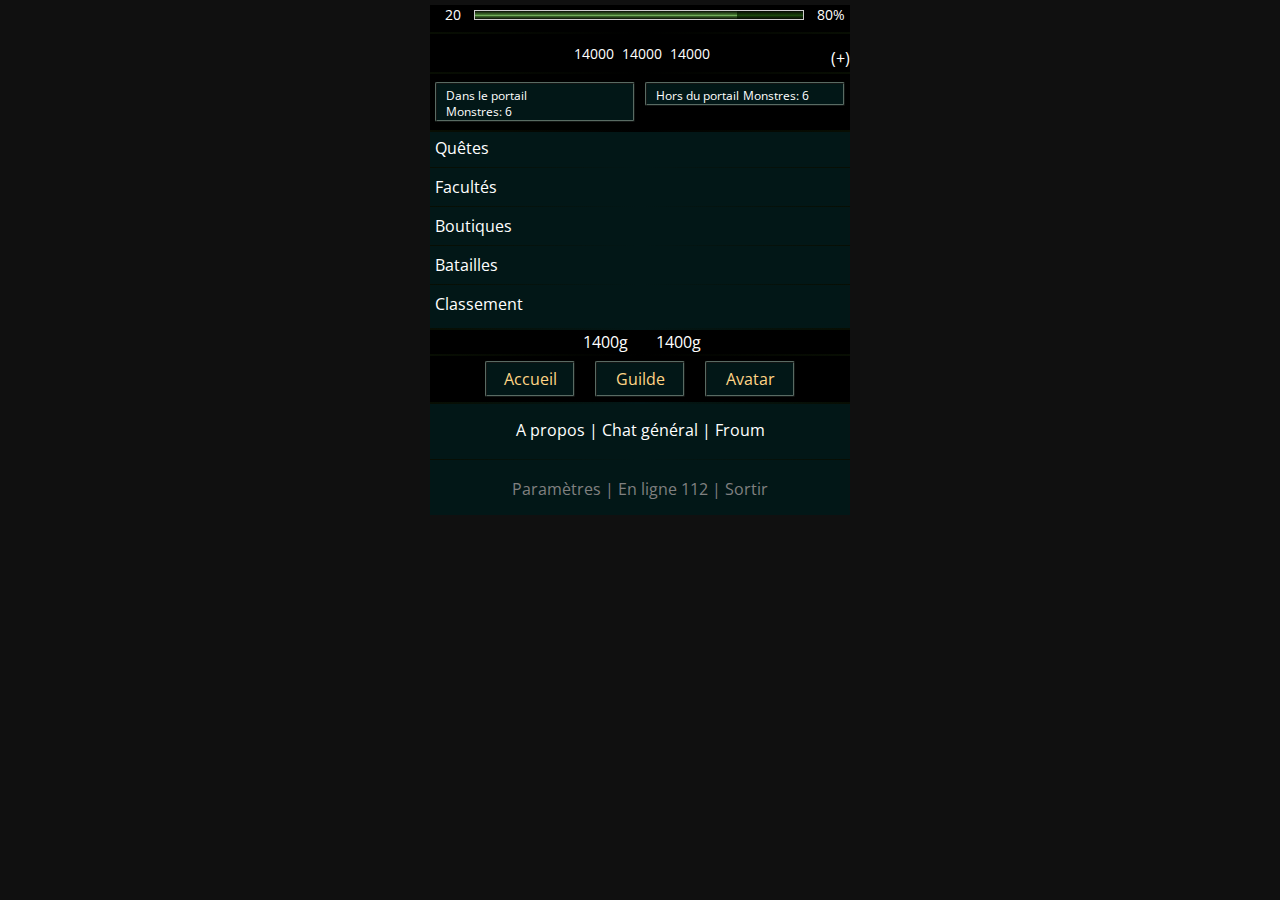
==== index.html @ fde13f80 "Add files via upload" ====
<!DOCTYPE html>
<html lang="en">
<head>
    <meta charset="UTF-8">
    <meta name="viewport" content="width=device-width, initial-scale=1.0">
    <link rel="stylesheet" href="style.css">
    <title>Document</title>
</head>
<body>
    <div class="container">
        <div class="bar m-t5">
            <span class="level s14 m-r5">20</span>
            <span class="progress-bar">
                <span class="progress-bar-background"></span>
                <span class="progress-bar-nextground"></span>
            </span>
            <span class="progress-bar-text">80%</span>
        </div>
        <hr class="hr-section">
        <div class="header-property">
            <div class="stats">
                <span>
                    <img src="https://static.mrush.mobi/view/image/icons/strength.png" alt="">
                    <span class="s14">14000</span>
                </span>
                <span>
                    <img src="https://static.mrush.mobi/view/image/icons/health.png" alt="">
                    <span class="s14">14000</span>
                </span>
                <span><img src="https://static.mrush.mobi/view/image/icons/defense.png" alt="">
                    <span class="s14">14000</span>
                </span>
                <span class="messenger">
                    <a href="">(+)<img src="https://static.mrush.mobi/view/image/icons/post.png" alt=""></a>
                </span>
            </div>
        </div>
        <hr class="hr-section"> 
        <div class="content-adventure">
            <div class="block">
                <div class="boss">
                    <a href="" class="border height">
                        <img src="https://static.mrush.mobi/view/image/lair/lair23.png" alt="">
                        <div class="boss-info">
                            <span class="s12">Dans le portail</span> <br>
                            <span class="s12">Monstres: 6</span>
                        </div>
                    </a>
                </div>
                <div class="boss">
                    <a href="" class="border height">
                        <img src="https://static.mrush.mobi/view/image/lair/lair23.png" alt="">
                        <div class="boss-info">
                            <span class="s12">Hors du portail</span>
                            <span class="s12">Monstres: 6</span>
                        </div>
                    </a>
                </div>
            </div>
        </div>
        <hr class="hr-section m-b0">
        <div class="body">
            <a href="" class="m-l5">
                <img src="https://static.mrush.mobi/view/image/icons/quest.png" alt="">Quêtes
            </a><hr class="hr-section sous-section">
            <a href="" class="m-l5">
                <img src="https://static.mrush.mobi/view/image/icons/quest.png" alt="">Facultés
            </a><hr class="hr-section sous-section">
            <a href="" class="m-l5">
                <img src="https://static.mrush.mobi/view/image/icons/quest.png" alt="">Boutiques
            </a><hr class="hr-section sous-section">
            <a href="" class="m-l5">
                <img src="https://static.mrush.mobi/view/image/icons/quest.png" alt="">Batailles
            </a><hr class="hr-section sous-section">
            <a href="" class="m-l5">
                <img src="https://static.mrush.mobi/view/image/icons/quest.png" alt="">Classement
            </a><hr class="hr-section m-b0">
        </div>
        <div class="header-resource">
            <div class="resource-block">
                <img src="https://static.mrush.mobi/view/image/icons/silver.png" alt="">
                <span class="text" style="line-height: 1.5em;">1400g</span>
            </div>
            <div class="resource-block">
                <img src="https://static.mrush.mobi/view/image/icons/gold.png" alt="">
                <span class="text" style="line-height: 1.5em;">1400g</span>
            </div>
        </div> <hr class="hr-section m0">
        <div class="footer">
            <a href="" class="m5">
                <div class="footer-section border home-page">
                    <img src="https://zamki.mobi/images/pics/main_tower.png" alt="">
                    Accueil
                </div>
            </a>
            <a href="" class="m5">
                <div class="footer-section border guilde">
                    <img src="https://zamki.mobi/images/pics/main_tower.png" alt="">
                    Guilde
                </div>
            </a>
            <a href="" class="m5">
                <div class="footer-section border avatar">
                    <img src="https://zamki.mobi/images/pics/main_tower.png" alt="">
                    Avatar
                </div>
            </a>
        </div>
        <div class="footer-text">
            <hr class="hr-section m0">
            <div class="forum">
                <a href="" class="chat">A propos |</a>
                <a href="" class="chat">Chat général |</a>
                <a href="" class="chat">Froum</a>
            </div>
            <hr class="hr-section sous-section m0">
            <div class="footer-footer">
                <a href="">Paramètres |</a>
                <a href="">En ligne 112 |</a>
                <a href="">Sortir</a>
            </div>
        </div>
    </div>
</body>
</html>
---- style.css ----
@import url('https://fonts.googleapis.com/css2?family=Open+Sans:ital,wght@0,300..800;1,300..800&display=swap');

*{
    box-sizing: border-box;
    list-style: none;
}

:root{
    --body-bg-color: #000;
    --text-color: #fff;
    --outline: 2px ridge #000;
    --link-color: #FFF;
    --success-color: rgb(159, 255, 159);
    --btn-primary-a-clor: #96ddff;
    --btn-danger-a-clor: #ffd5d5;
    --size-border: 3px;
}

body{
    padding: 0;
    margin: 0;
    background: var(--body-bg-color);
    font-family: 'open sans', sans-serif;
    text-decoration: none;
    color: var(--text-color);
    box-sizing: border-box;
    font-size: 16px;
    background-color: rgb(16, 16, 16);
}

a{
    line-height: 2rem;
    color: var(--link-color);
    text-decoration: none;
    display: inline-block;
}

a.height{
    line-height: 1;
}

button{
    border: none;
}
hr.hr-section{
    border: none;
    height: 2px;
    background: linear-gradient(90deg, rgba(8,14,3,1) 0%, rgba(125,78,23,0) 50%, rgba(8,14,3,1) 100%), url('https://st2.depositphotos.com/12982378/45424/i/450/depositphotos_454246318-stock-photo-background-brown-laminated-plastic-wood.jpg');
}
hr.hr-section.sous-section{
    height: 1px;
    margin: 3px 0;
}

.m0{
    margin: 0;
}
.m5{
    margin: 5px;
}
.m-b0{
    margin-bottom: 0;
}
.m-t5{
    margin-top: 5px;
}
.m-t10{
    margin-top: 10px;
}
.m-b10{
    margin-bottom: 10px;
}
.m-l5{
    margin-left: 5px;
}
.m-l10{
    margin-left: 10px;
}
.m-r5{
    margin-right: 5px;
}
.m-r10{
    margin-right: 10px;
}
.s10{
    font-size: 10px;
}

.s12{
    font-size: 12px;
}

.s14{
    font-size: 14px;
}

.s16{
    font-size: 16px;
}

.va-m{
    vertical-align: middle;
}

.w1{
    position: absolute;
    top: 0;
    left: 0;
    background: linear-gradient(0deg, rgba(8,14,3,1) 0%, rgba(156,96,27,1) 48%, rgba(8,14,3,1) 100%);
    background-repeat: repeat-x;
    height: var(--size-border);
    width: 100%;
}

.w2{
    position: absolute;
    left: 0;
    right: 0;
    background: linear-gradient(90deg, rgba(8,14,3,1) 0%, rgba(156,96,27,1) 50%, rgba(8,14,3,1) 100%);
    background-repeat: repeat-Y;
    height: 100%;
    width: var(--size-border);
}

.w3{
    position: absolute;
    top: 0;
    right: 0;
    background: linear-gradient(90deg, rgba(8,14,3,1) 0%, rgba(156,96,27,1) 50%, rgba(8,14,3,1) 100%);
    background-repeat: repeat-Y;
    height: 100%;
    width: var(--size-border);
}

.w4{
    position: absolute;
    bottom: 0;
    right: 0;
    background: linear-gradient(0deg, rgba(8,14,3,1) 0%, rgba(156,96,27,1) 48%, rgba(8,14,3,1) 100%);
    background-repeat: repeat-y;
    height: var(--size-border);
    width: 100%;
}

.container{
    position: relative;
    margin: 0 auto;
    min-width: 320px;
    max-width: 420px;
    background-color: #000;
}

.login-header{
    margin: 2px;
}

.login-title{
    color: #FFF;
    font-weight: 500;
    font-size: 16px;
}

.login-presentation{
    position: relative;
    color: var(--text-color);
    background: rgb(2, 23, 23);
}

.login-presentation .content{
    padding: 5px 10px;
    text-align: center;
}

.login-presentation p{
    font-size: 14px;
    text-align: center;
}
.login-begin{
    display: flex;
    align-items: center;
    justify-content: center;
}

.login-body{
    position: relative;
    display: flex;
    flex-direction: column;
    align-items: center;
    background-color: rgb(2, 23, 23);
}

.login-body input{
    display: block;
    height: 40px;
    margin-top: 10px;
    outline: none;
    border: none;
    border-bottom: 1px solid #ccc;
    padding-bottom: -10px;
    color: white;
    background-color: rgb(2, 23, 23);
    width: 200px;
    font-size: 15px;
    font-weight: 500;
}

.login-body button{
    display: block;
    margin: 13px auto auto;
    cursor: pointer;
}

.btn{
    margin: 10px 0;
    background: linear-gradient(90deg, rgba(8,14,3,1) 0%, rgba(59,117,21,1) 50%, rgba(8,14,3,1) 100%);
    padding: 2px 10px;
    outline: 3px ridge gray;
    border-radius: 2px;
    color: var(--success-color);
    font-weight: 600;
    text-shadow: 1px .5px #000;
}

.btn.btn-primary{
    background: linear-gradient(90deg, rgba(8,14,3,1) 0%, #206bf1 50%, rgba(8,14,3,1) 100%);
    color: var(--btn-primary-a-clor);
}

.btn.btn-primary a{
    color: var(--btn-primary-a-clor);
}

.btn.btn-danger{
    background: linear-gradient(90deg, rgba(8,14,3,1) 0%, #c80909 50%, rgba(8,14,3,1) 100%);
    color: var(--btn-danger-a-clor);
}

.btn.btn-danger a{
    color: var(--btn-danger-a-clor);
}

.btn a{
    color: var(--success-color);
    font-weight: 600;
}

.start-info{
    padding: 5px;
    text-align: justify;
    color: rgb(255, 192, 115);
    outline: 1px ridge rgb(255, 192, 115);
    width: 340px;
    margin: 15px auto;
}

.fight{
    margin-top: 20px;
    display: flex;
    flex-direction: column;
    align-items: center;
}

.fight-monster{
    display: flex;
    align-items: center;
    outline: var(--outline);
    padding: 10px;
    gap: 10px;
}

.fight-jauge{
    margin-top: 10px;
    width: 100%;
    height: 3px;
    background-color: green;
    border-radius: 6px;
}

.reward-resource span{
    position: relative;
}

.resource{
    display: inline-block;
    width: 50px;
}
.resource::before{
    content: '';
    width: 50px;
    height: 100%;
    position: absolute;
    top: 0;
    left: 0px;
}

.resource.coin{
    background: url('https://static.mrush.mobi/view/image/icons/silver.png');
    background-repeat: no-repeat;
}

.resource.gold{
    background: url('https://static.mrush.mobi/view/image/icons/gold.png');
    background-repeat: no-repeat;
}

.resource.xp{
    background: url('https://static.mrush.mobi/view/image/icons/expirience.png');
    background-repeat: no-repeat;
}

.reward-item{
    display: flex;
    align-items: center;
    justify-content: center;
}

.reward-item .item-info{
    display: flex;
    flex-direction: column;
    text-align: left;
    column-gap: 20px;
}
.stats{
    position: relative;
    text-align: center;
}
.stats span{
    white-space: nowrap;
}

.header-property img{
    vertical-align: middle;
}

.bar{
    display: flex;
    align-items: center;
    margin: 5px;
}

.bar img, .bar .progress-bar-text{
    vertical-align: middle;
}
.bar span{
    display: inline-block;
}

.bar .level{
    position: relative;
    margin-left: 10px;
}

.bar .level::before{
    top: 2px;
    content: '';
    position: absolute;
    background: url('https://static.mrush.mobi/view/image/icons/up.png');
    background-repeat: no-repeat;
    height: 100%;
    width: 100%;
    left: -15px;
}
.progress-bar{
    position: relative;
    width: 80%;
    height: 8px;
    outline: 1.5px ridge #ccc;
    margin-left: auto;
    margin-right: auto;
}

.progress-bar-background{
    position: absolute;
    width: 100%;
    height: 100%;
    left: 0;
    opacity: .6;
    background: linear-gradient(0deg, rgba(8,14,3,1) 0%, rgba(35,97,16,1) 41%, rgba(57,156,27,1) 48%, rgba(35,97,16,1) 54%, rgba(8,14,3,1) 100%);
}

.progress-bar-nextground{
    position: absolute;
    width: 80%;
    height: 100%;
    left: 0;
    background: linear-gradient(0deg, rgba(8,14,3,1) 0%, rgba(69,119,50,1) 41%, rgba(179,255,150,1) 48%, rgba(69,119,50,1) 54%, rgba(8,14,3,1) 100%);
}

.progress-bar-text{
    right: 100%;
    font-size: 14px;
    margin-left: 5px;
}
.messenger{
    position: absolute;
    right: 0;
    display: initial;
}
.messenger img{
    display: inline-block;
    vertical-align: middle;
}
.block{
    display: flex;
    justify-content: space-between;
}
.boss{
    width: 50%;
}
.boss a{
    position: relative;
    display: flex;
    background-color: rgb(2, 23, 23);
    padding: 2px;
}

.border{
    margin: 0 5px;
    border: 2px ridge #596b63;
    display: flex;
    gap: 7px;
    border-radius: 2px;
}

.border.sous-border{
    border: 1px ridge #596b63;

}

.header-resource{
    text-align: center;
}
.resource-block{
    display: inline-block;
    margin: 0 10px;
}

.resource-block img{
    vertical-align: sub;
}

.body{
    background-color: rgb(2, 23, 23);
}

.body .section{
    background: rgb(2, 23, 23);
    height: 35px;
    display: flex;
    align-items: center;
}

.body img{
    vertical-align: sub;
}
.footer{
    margin: 0 50px;
    display: flex;
    justify-content: center;
}
.footer-section{
    width: 90px;
    display: flex;
    gap: 0;
    flex-direction: column;
    align-items: center;
    justify-content: center;
    background: rgb(2, 23, 23);
    color: rgb(255, 212, 133);
}

.footer-text{
    background: rgb(2, 23, 23);
    text-align: center;
}

.footer-text .forum{
    display: inline-block;
    margin: 10px 0;
}

.footer-footer a{
    display: inline-block;
    margin: 10px 0;
    color: gray;
}
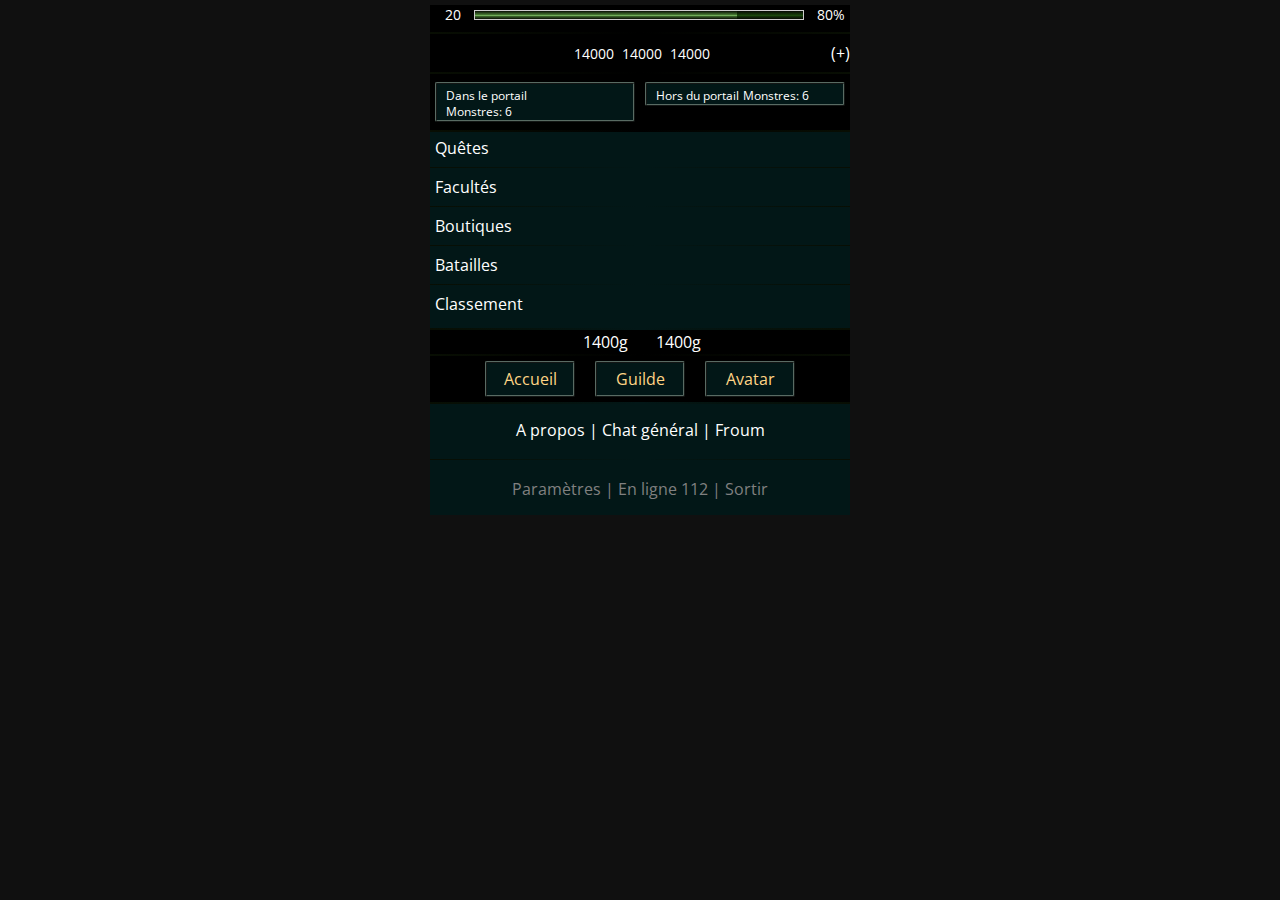
==== commit b65a5b13: "Add files via upload" ====
--- a/index.html
+++ b/index.html
@@ -31,7 +31,7 @@
                     <span class="s14">14000</span>
                 </span>
                 <span class="messenger">
-                    <a href="">(+)<img src="https://static.mrush.mobi/view/image/icons/post.png" alt=""></a>
+                    <a href="" class="height">(+)<img src="https://static.mrush.mobi/view/image/icons/post.png" alt=""></a>
                 </span>
             </div>
         </div>
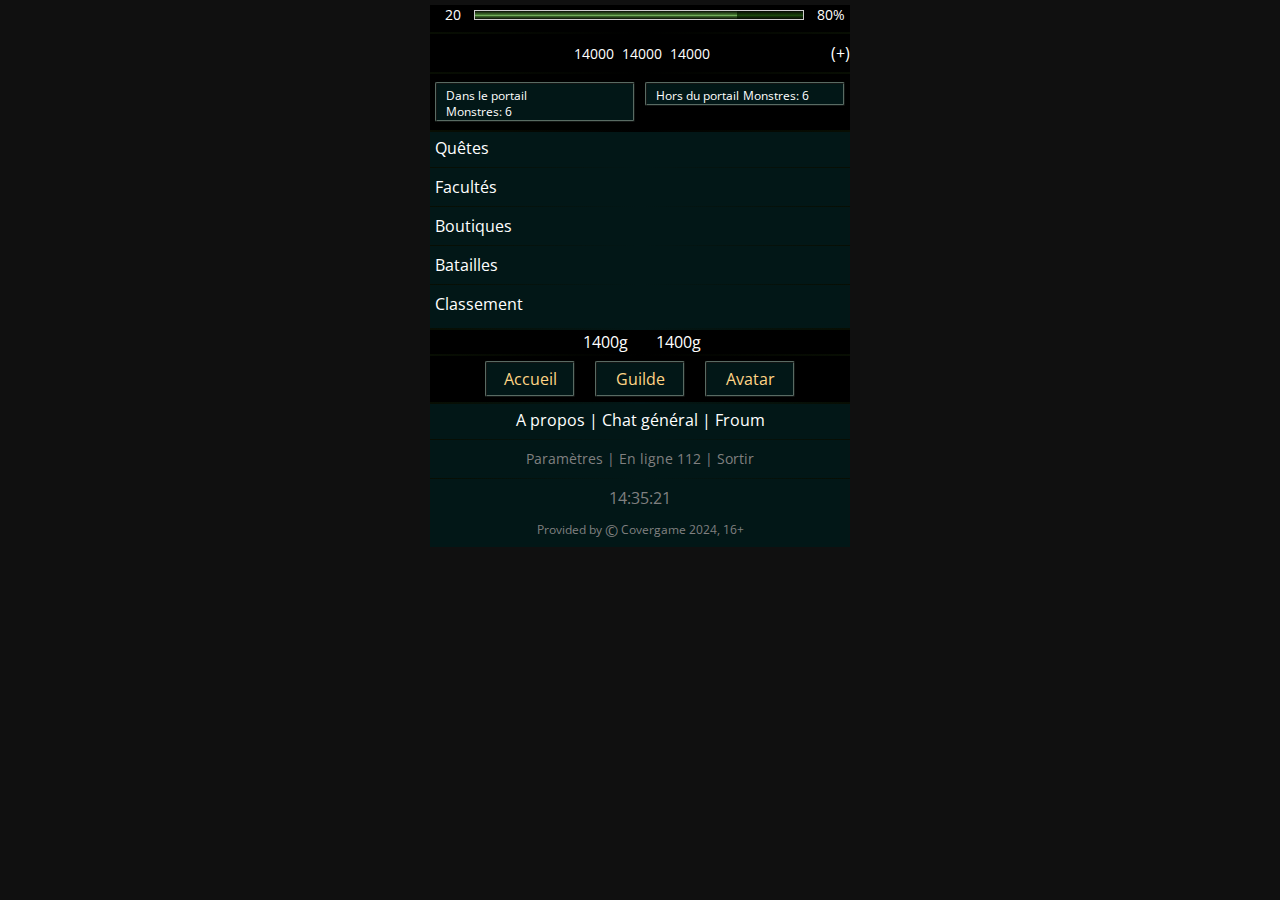
==== commit 9ca4472b: "Add files via upload" ====
--- a/index.html
+++ b/index.html
@@ -115,9 +115,14 @@
             </div>
             <hr class="hr-section sous-section m0">
             <div class="footer-footer">
-                <a href="">Paramètres |</a>
-                <a href="">En ligne 112 |</a>
-                <a href="">Sortir</a>
+                <a href="" class="s14">Paramètres |</a>
+                <a href="" class="s14">En ligne 112 |</a>
+                <a href="" class="s14">Sortir</a>
+            </div>
+            <hr class="hr-section sous-section m0">
+            <div class="footer-footer">
+                <a href="" class="" style="display: block;">14:35:21</a>
+                <a href="" class="s12">Provided by <span class="s16 va-m">©</span> Covergame 2024, 16+</a>
             </div>
         </div>
     </div>
--- a/style.css
+++ b/style.css
@@ -474,9 +474,9 @@
     text-align: center;
 }
 
-.footer-text .forum{
-    display: inline-block;
-    margin: 10px 0;
+.container .footer-text a{
+    display: inline-block;
+    margin: 0;
 }
 
 .footer-footer a{
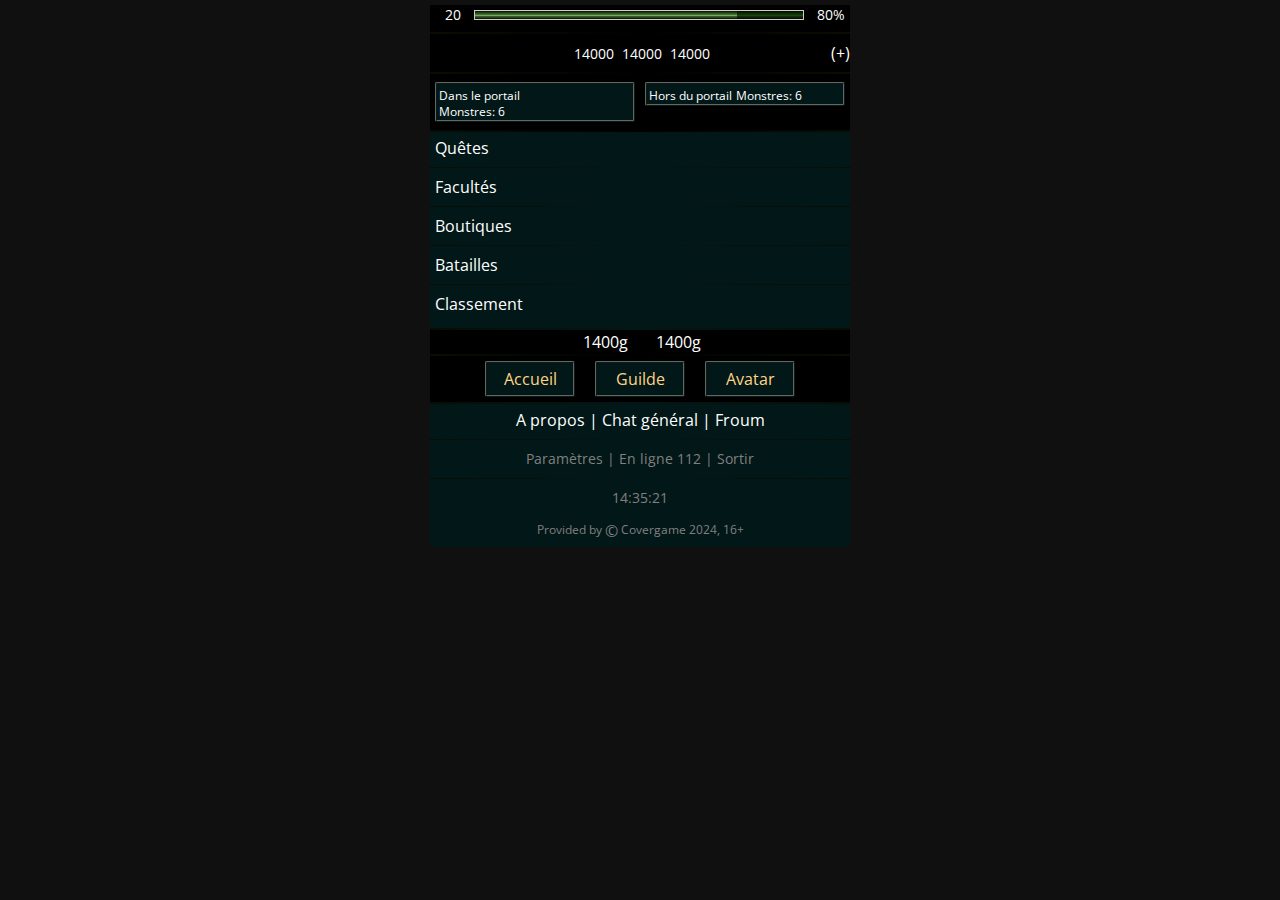
==== commit fc95534c: "Add files via upload" ====
--- a/index.html
+++ b/index.html
@@ -48,7 +48,7 @@
                     </a>
                 </div>
                 <div class="boss">
-                    <a href="" class="border height">
+                    <a href="monster-in.html" class="border height">
                         <img src="https://static.mrush.mobi/view/image/lair/lair23.png" alt="">
                         <div class="boss-info">
                             <span class="s12">Hors du portail</span>
@@ -117,11 +117,11 @@
             <div class="footer-footer">
                 <a href="" class="s14">Paramètres |</a>
                 <a href="" class="s14">En ligne 112 |</a>
-                <a href="" class="s14">Sortir</a>
+                <a href="login.html" class="s14">Sortir</a>
             </div>
             <hr class="hr-section sous-section m0">
             <div class="footer-footer">
-                <a href="" class="" style="display: block;">14:35:21</a>
+                <a href="" class="s14" style="display: block;">14:35:21</a>
                 <a href="" class="s12">Provided by <span class="s16 va-m">©</span> Covergame 2024, 16+</a>
             </div>
         </div>
--- a/style.css
+++ b/style.css
@@ -1,5 +1,5 @@
 @import url('https://fonts.googleapis.com/css2?family=Open+Sans:ital,wght@0,300..800;1,300..800&display=swap');
-
+@import url('https://fonts.googleapis.com/css2?family=New+Tegomin&display=swap');
 *{
     box-sizing: border-box;
     list-style: none;
@@ -14,6 +14,7 @@
     --btn-primary-a-clor: #96ddff;
     --btn-danger-a-clor: #ffd5d5;
     --size-border: 3px;
+    --block-bg-color: rgb(2, 23, 23);
 }
 
 body{
@@ -50,6 +51,10 @@
 hr.hr-section.sous-section{
     height: 1px;
     margin: 3px 0;
+}
+
+p.center{
+    text-align: center;
 }
 
 .m0{
@@ -403,6 +408,7 @@
 .block{
     display: flex;
     justify-content: space-between;
+    
 }
 .boss{
     width: 50%;
@@ -417,8 +423,6 @@
 .border{
     margin: 0 5px;
     border: 2px ridge #596b63;
-    display: flex;
-    gap: 7px;
     border-radius: 2px;
 }
 
@@ -483,4 +487,17 @@
     display: inline-block;
     margin: 10px 0;
     color: gray;
+}
+
+.fight-block{
+    display: flex;
+    gap: 20px;
+    align-items: center;
+}
+
+.fight-block .fight-stats{
+}
+
+.blocus{
+    background-color: var(--block-bg-color);
 }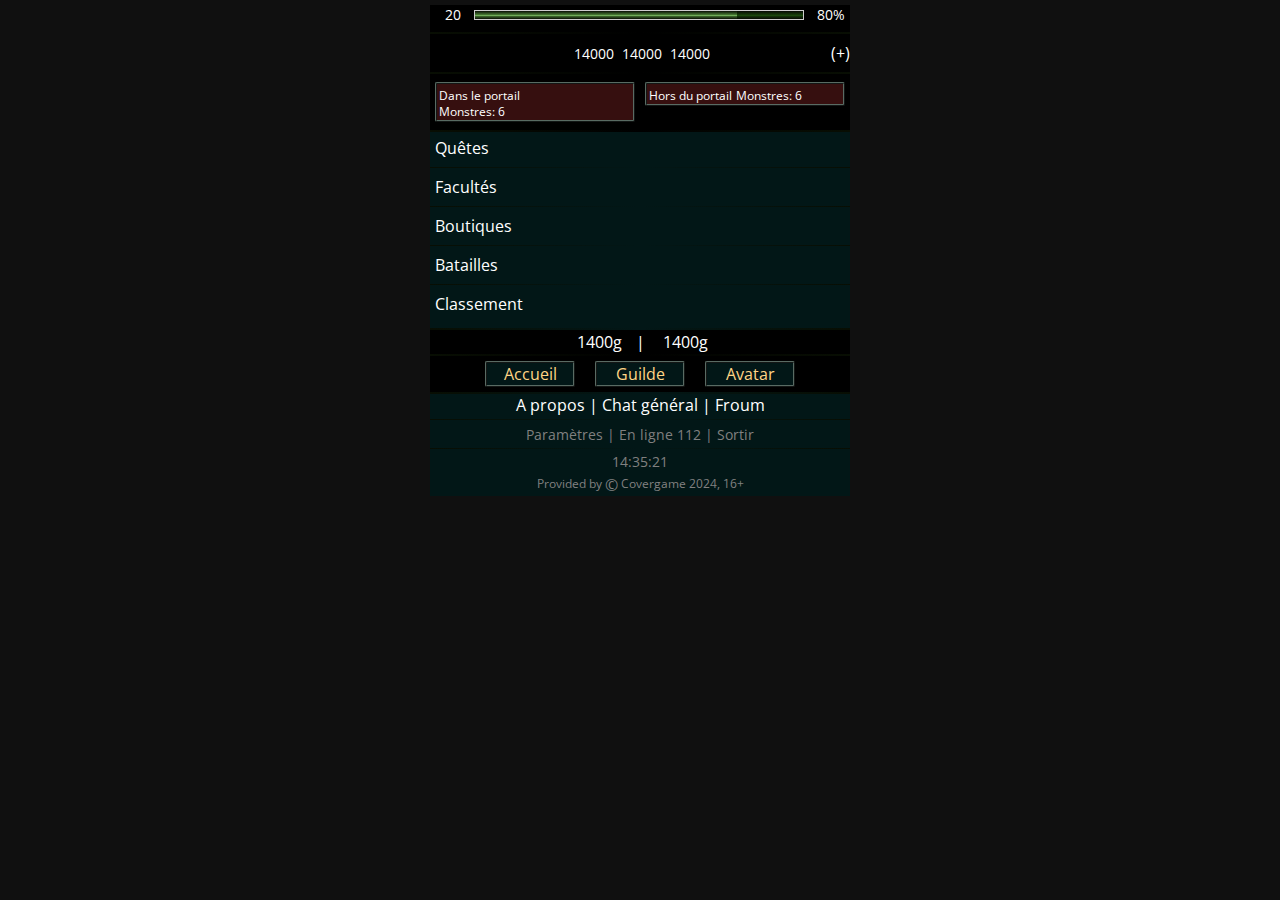
==== commit e6bcd886: "Add files via upload" ====
--- a/index.html
+++ b/index.html
@@ -39,7 +39,7 @@
         <div class="content-adventure">
             <div class="block">
                 <div class="boss">
-                    <a href="" class="border height">
+                    <a href="" class="border height" style="background-color: rgba(61, 17, 17, 0.877);">
                         <img src="https://static.mrush.mobi/view/image/lair/lair23.png" alt="">
                         <div class="boss-info">
                             <span class="s12">Dans le portail</span> <br>
@@ -48,7 +48,7 @@
                     </a>
                 </div>
                 <div class="boss">
-                    <a href="monster-in.html" class="border height">
+                    <a href="monster-in.html" class="border height"  style="background-color: rgba(61, 17, 17, 0.877);">
                         <img src="https://static.mrush.mobi/view/image/lair/lair23.png" alt="">
                         <div class="boss-info">
                             <span class="s12">Hors du portail</span>
@@ -80,7 +80,7 @@
             <div class="resource-block">
                 <img src="https://static.mrush.mobi/view/image/icons/silver.png" alt="">
                 <span class="text" style="line-height: 1.5em;">1400g</span>
-            </div>
+            </div> |
             <div class="resource-block">
                 <img src="https://static.mrush.mobi/view/image/icons/gold.png" alt="">
                 <span class="text" style="line-height: 1.5em;">1400g</span>
@@ -89,19 +89,19 @@
         <div class="footer">
             <a href="" class="m5">
                 <div class="footer-section border home-page">
-                    <img src="https://zamki.mobi/images/pics/main_tower.png" alt="">
+                    <img src="https://static.mrush.mobi/view/image/icons/home.png" alt="">
                     Accueil
                 </div>
             </a>
             <a href="" class="m5">
                 <div class="footer-section border guilde">
-                    <img src="https://zamki.mobi/images/pics/main_tower.png" alt="">
+                    <img src="https://static.mrush.mobi/view/image/icons/home.png" alt="">
                     Guilde
                 </div>
             </a>
             <a href="" class="m5">
                 <div class="footer-section border avatar">
-                    <img src="https://zamki.mobi/images/pics/main_tower.png" alt="">
+                    <img src="https://static.mrush.mobi/view/image/icons/home.png" alt="">
                     Avatar
                 </div>
             </a>
--- a/style.css
+++ b/style.css
@@ -30,7 +30,6 @@
 }
 
 a{
-    line-height: 2rem;
     color: var(--link-color);
     text-decoration: none;
     display: inline-block;
@@ -53,7 +52,7 @@
     margin: 3px 0;
 }
 
-p.center{
+.center{
     text-align: center;
 }
 
@@ -216,7 +215,7 @@
 }
 
 .btn{
-    margin: 10px 0;
+    margin: 5px 0;
     background: linear-gradient(90deg, rgba(8,14,3,1) 0%, rgba(59,117,21,1) 50%, rgba(8,14,3,1) 100%);
     padding: 2px 10px;
     outline: 3px ridge gray;
@@ -447,6 +446,10 @@
     background-color: rgb(2, 23, 23);
 }
 
+.body a{
+    line-height: 2em;
+    width: 100%;
+}
 .body .section{
     background: rgb(2, 23, 23);
     height: 35px;
@@ -491,13 +494,24 @@
 
 .fight-block{
     display: flex;
-    gap: 20px;
     align-items: center;
 }
 
 .fight-block .fight-stats{
+    display: flex;
+    justify-content: space-around;
+    width: 80%;
 }
 
 .blocus{
     background-color: var(--block-bg-color);
+}
+
+.soustract{
+    position: absolute;
+    left: 2px;
+    top: -8px;
+    color: #ff3b3b;
+    font-weight: 600;
+    font-size: 12px;
 }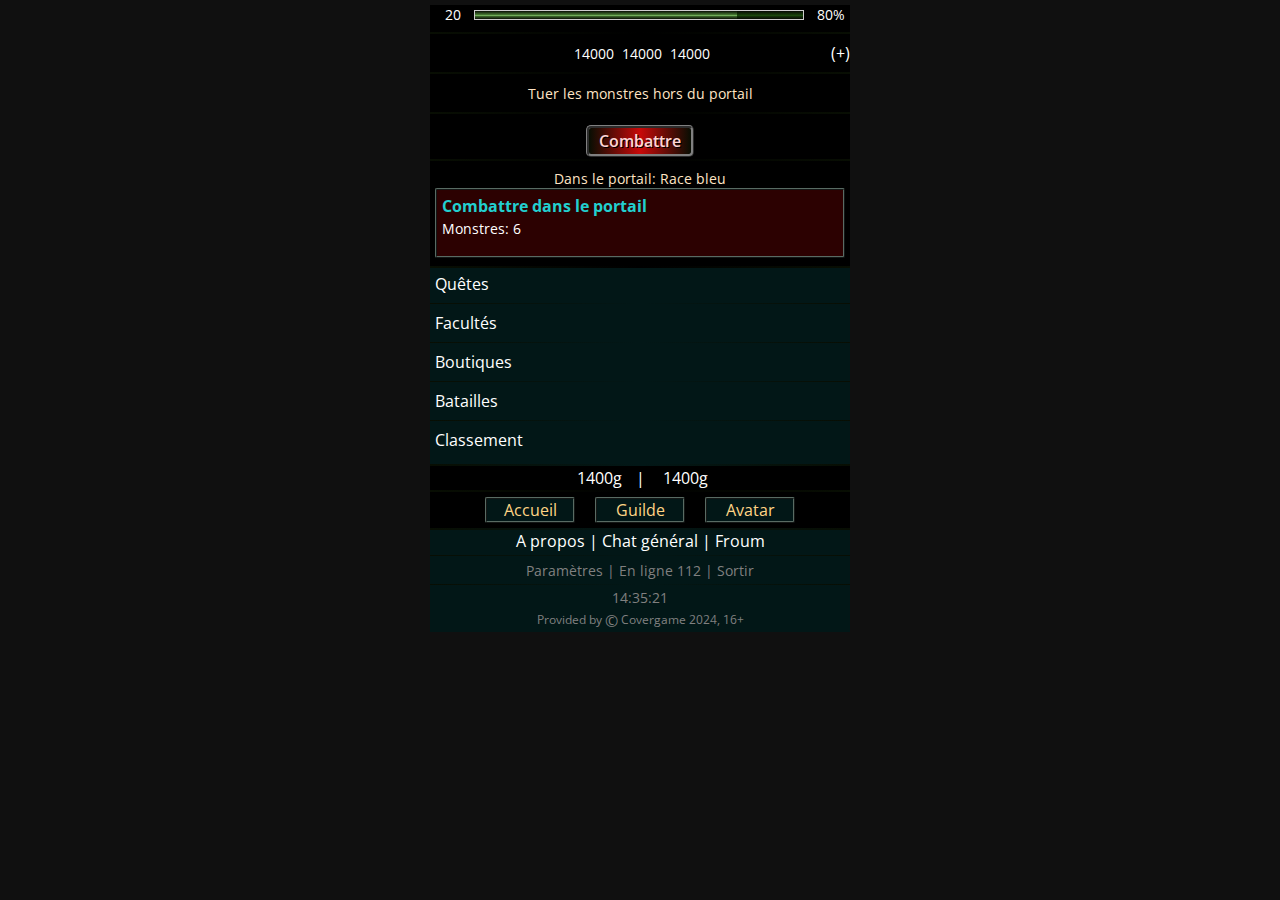
==== commit 838aa05d: "Add files via upload" ====
--- a/index.html
+++ b/index.html
@@ -38,24 +38,23 @@
         <hr class="hr-section"> 
         <div class="content-adventure">
             <div class="block">
+                <span class="s14" style="color: bisque;">Tuer les monstres hors du portail</span>
+                <hr class="hr-section m-b0"> 
                 <div class="boss">
-                    <a href="" class="border height" style="background-color: rgba(61, 17, 17, 0.877);">
-                        <img src="https://static.mrush.mobi/view/image/lair/lair23.png" alt="">
-                        <div class="boss-info">
-                            <span class="s12">Dans le portail</span> <br>
-                            <span class="s12">Monstres: 6</span>
-                        </div>
-                    </a>
+                    <img src="https://zamki.mobi/images/building/new/castle0_mini_200.jpg" alt=""> <br>
+                    <span class="fight"><a href="" class="btn btn-danger">Combattre</a></span>
                 </div>
-                <div class="boss">
-                    <a href="monster-in.html" class="border height"  style="background-color: rgba(61, 17, 17, 0.877);">
-                        <img src="https://static.mrush.mobi/view/image/lair/lair23.png" alt="">
-                        <div class="boss-info">
-                            <span class="s12">Hors du portail</span>
-                            <span class="s12">Monstres: 6</span>
-                        </div>
-                    </a>
-                </div>
+                <hr class="hr-section m-t0"> 
+            </div>
+            <div class="boss-ext">
+                <p class="s14 center m0" style="color: bisque;">Dans le portail: Race bleu</p>
+                <a href="monster-in.html" class="border">
+                    <img src="https://static.mrush.mobi/view/image/lair/lair23.png" alt="">
+                    <div class="boss-info m5">
+                        <span class="s16 fw" style="color: rgb(34, 207, 207);">Combattre dans le portail</span> <br>
+                        <span class="s14">Monstres: 6</span>
+                    </div>
+                </a>
             </div>
         </div>
         <hr class="hr-section m-b0">
--- a/style.css
+++ b/style.css
@@ -68,6 +68,9 @@
 .m-t5{
     margin-top: 5px;
 }
+.m-t0{
+    margin-top: 0;
+}
 .m-t10{
     margin-top: 10px;
 }
@@ -102,6 +105,9 @@
     font-size: 16px;
 }
 
+.fw{
+    font-weight: bold;
+}
 .va-m{
     vertical-align: middle;
 }
@@ -405,18 +411,17 @@
     vertical-align: middle;
 }
 .block{
-    display: flex;
-    justify-content: space-between;
+    text-align: center;
+}
+
+.boss img{
+    width: 60%;
+    text-align: center;
+}
+
+.boss .fight{
+    margin-top: -13px;
     
-}
-.boss{
-    width: 50%;
-}
-.boss a{
-    position: relative;
-    display: flex;
-    background-color: rgb(2, 23, 23);
-    padding: 2px;
 }
 
 .border{
@@ -428,6 +433,12 @@
 .border.sous-border{
     border: 1px ridge #596b63;
 
+}
+
+.boss-ext a{
+    display: flex;
+    height: 70px;
+    background-color: rgba(85, 2, 2, 0.516);
 }
 
 .header-resource{
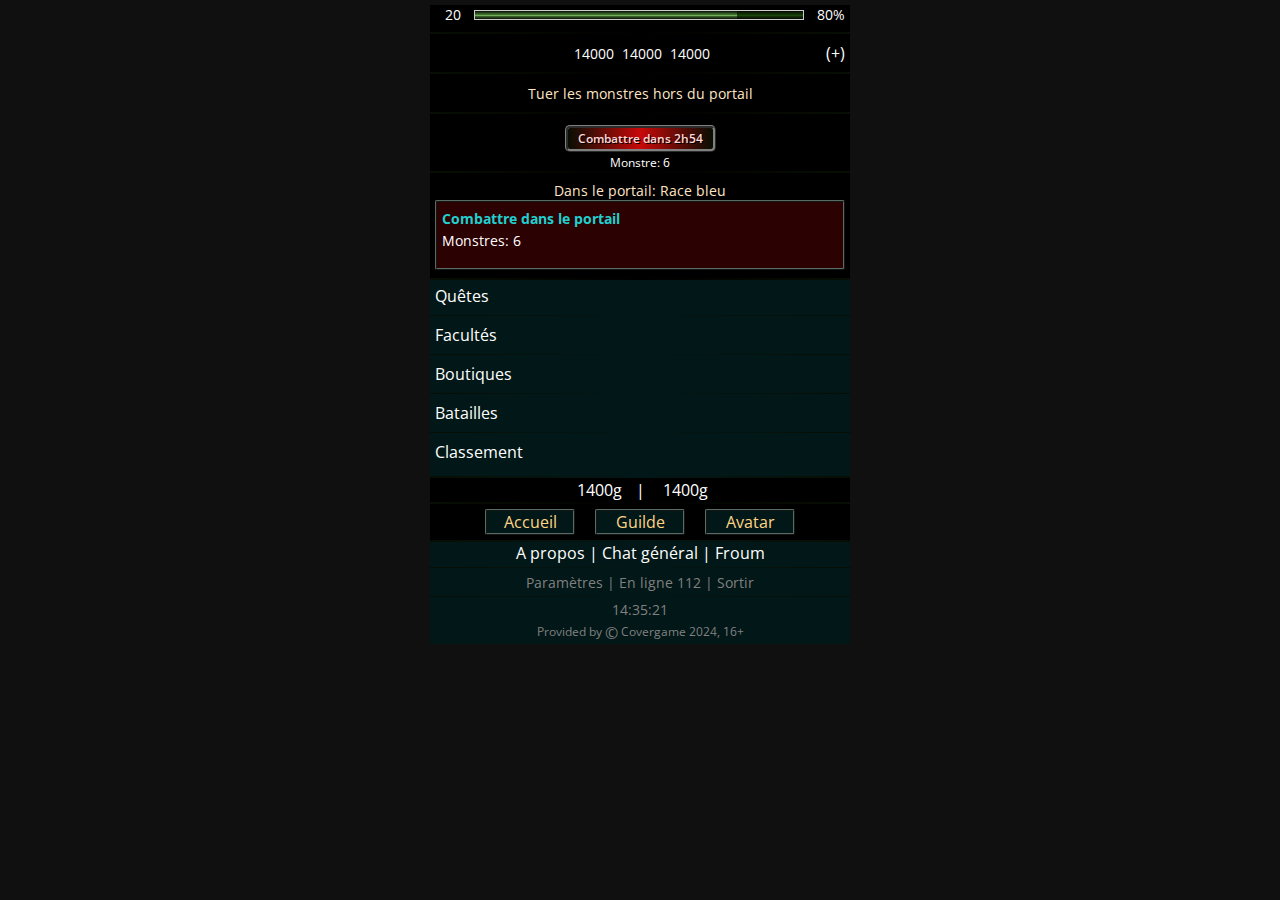
==== commit e1e8c775: "Add files via upload" ====
--- a/index.html
+++ b/index.html
@@ -30,7 +30,7 @@
                 <span><img src="https://static.mrush.mobi/view/image/icons/defense.png" alt="">
                     <span class="s14">14000</span>
                 </span>
-                <span class="messenger">
+                <span class="messenger m-r5">
                     <a href="" class="height">(+)<img src="https://static.mrush.mobi/view/image/icons/post.png" alt=""></a>
                 </span>
             </div>
@@ -38,11 +38,12 @@
         <hr class="hr-section"> 
         <div class="content-adventure">
             <div class="block">
-                <span class="s14" style="color: bisque;">Tuer les monstres hors du portail</span>
+                <span class="s14" style="color: bisque;">Tuer les monstres hors du portail </span>
                 <hr class="hr-section m-b0"> 
                 <div class="boss">
                     <img src="https://zamki.mobi/images/building/new/castle0_mini_200.jpg" alt=""> <br>
-                    <span class="fight"><a href="" class="btn btn-danger">Combattre</a></span>
+                    <span class="fight"><a href="" class="btn btn-danger inactif s12">Combattre dans 2h54</a></span>
+                    <div class="s12">Monstre: 6</div>
                 </div>
                 <hr class="hr-section m-t0"> 
             </div>
@@ -51,7 +52,7 @@
                 <a href="monster-in.html" class="border">
                     <img src="https://static.mrush.mobi/view/image/lair/lair23.png" alt="">
                     <div class="boss-info m5">
-                        <span class="s16 fw" style="color: rgb(34, 207, 207);">Combattre dans le portail</span> <br>
+                        <span class="s14 fw" style="color: rgb(34, 207, 207);">Combattre dans le portail</span> <br>
                         <span class="s14">Monstres: 6</span>
                     </div>
                 </a>
--- a/style.css
+++ b/style.css
@@ -236,6 +236,11 @@
     color: var(--btn-primary-a-clor);
 }
 
+.block.close a.btn.btn-danger.inactif{
+    background: rgb(49, 47, 47);
+    color: gray;
+}
+
 .btn.btn-primary a{
     color: var(--btn-primary-a-clor);
 }
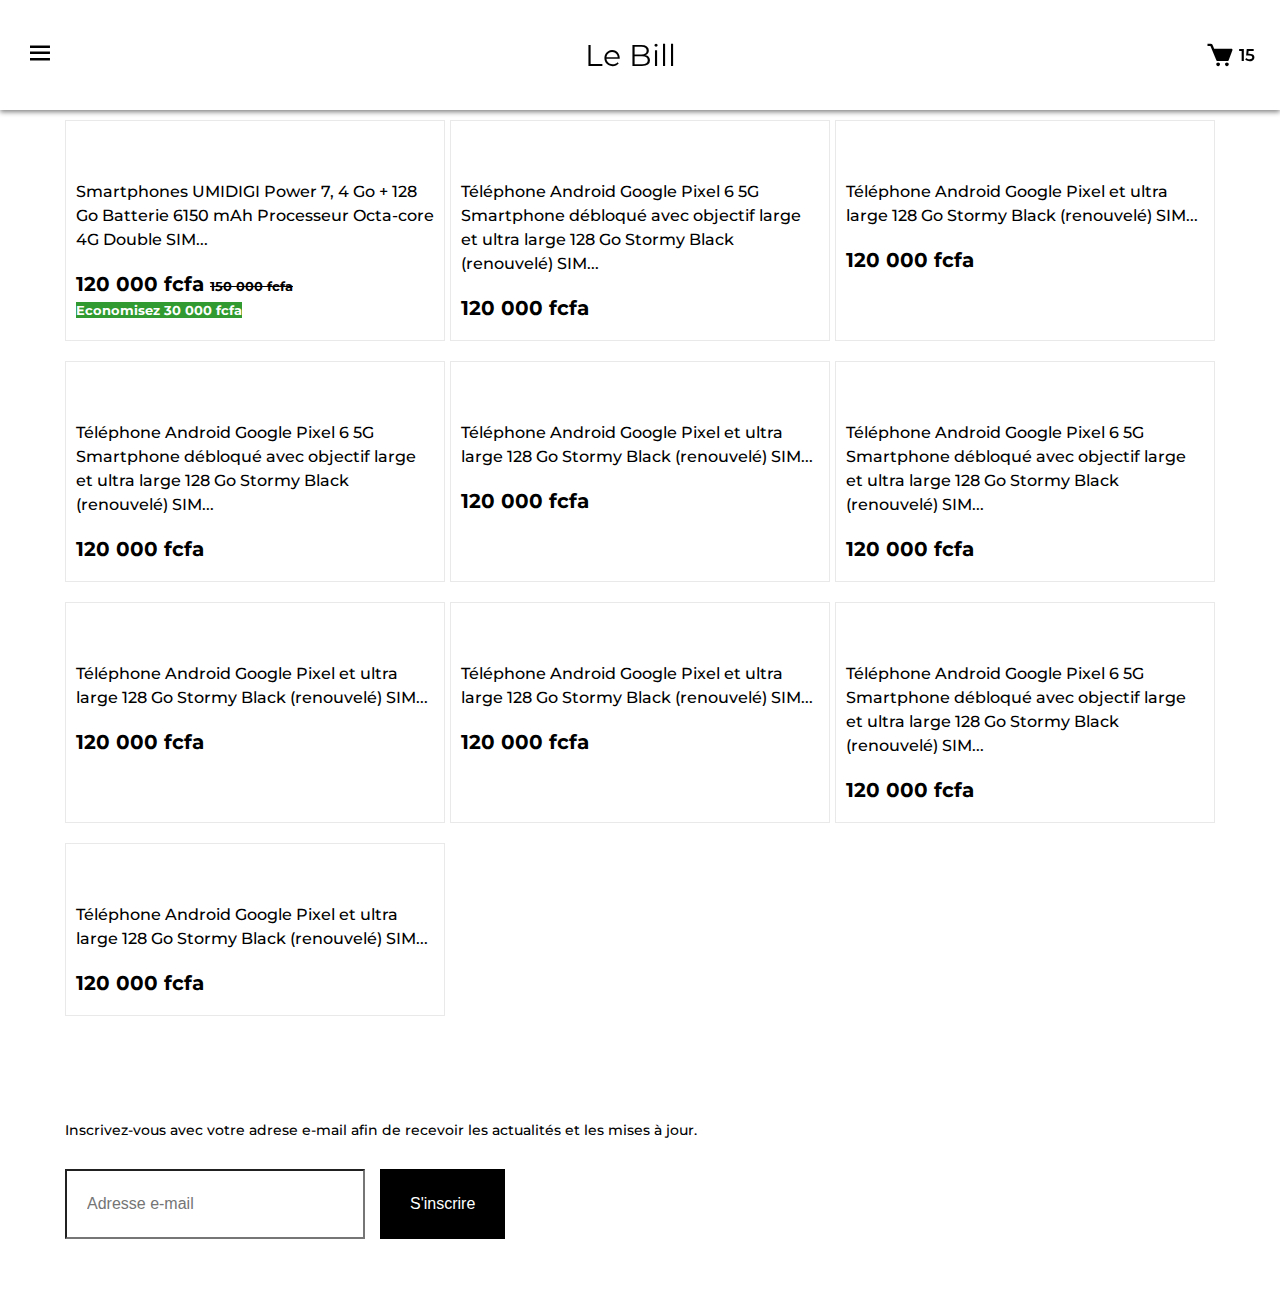
==== commit 15bd2e1e: "Add files via upload" ====
--- a/index.html
+++ b/index.html
@@ -4,127 +4,172 @@
     <meta charset="UTF-8">
     <meta name="viewport" content="width=device-width, initial-scale=1.0">
     <link rel="stylesheet" href="style.css">
+    <link href='https://unpkg.com/boxicons@2.1.4/css/boxicons.min.css' rel='stylesheet'>
     <title>Document</title>
 </head>
 <body>
     <div class="container">
-        <div class="bar m-t5">
-            <span class="level s14 m-r5">20</span>
-            <span class="progress-bar">
-                <span class="progress-bar-background"></span>
-                <span class="progress-bar-nextground"></span>
-            </span>
-            <span class="progress-bar-text">80%</span>
-        </div>
-        <hr class="hr-section">
-        <div class="header-property">
-            <div class="stats">
-                <span>
-                    <img src="https://static.mrush.mobi/view/image/icons/strength.png" alt="">
-                    <span class="s14">14000</span>
-                </span>
-                <span>
-                    <img src="https://static.mrush.mobi/view/image/icons/health.png" alt="">
-                    <span class="s14">14000</span>
-                </span>
-                <span><img src="https://static.mrush.mobi/view/image/icons/defense.png" alt="">
-                    <span class="s14">14000</span>
-                </span>
-                <span class="messenger m-r5">
-                    <a href="" class="height">(+)<img src="https://static.mrush.mobi/view/image/icons/post.png" alt=""></a>
-                </span>
-            </div>
-        </div>
-        <hr class="hr-section"> 
-        <div class="content-adventure">
-            <div class="block">
-                <span class="s14" style="color: bisque;">Tuer les monstres hors du portail </span>
-                <hr class="hr-section m-b0"> 
-                <div class="boss">
-                    <img src="https://zamki.mobi/images/building/new/castle0_mini_200.jpg" alt=""> <br>
-                    <span class="fight"><a href="" class="btn btn-danger inactif s12">Combattre dans 2h54</a></span>
-                    <div class="s12">Monstre: 6</div>
-                </div>
-                <hr class="hr-section m-t0"> 
-            </div>
-            <div class="boss-ext">
-                <p class="s14 center m0" style="color: bisque;">Dans le portail: Race bleu</p>
-                <a href="monster-in.html" class="border">
-                    <img src="https://static.mrush.mobi/view/image/lair/lair23.png" alt="">
-                    <div class="boss-info m5">
-                        <span class="s14 fw" style="color: rgb(34, 207, 207);">Combattre dans le portail</span> <br>
-                        <span class="s14">Monstres: 6</span>
+        <div class="header">
+            <div class="navbar">
+                <a href="">
+                    <div class="menu">
+                        <i class='bx bx-menu'></i>
+                    </div>
+                </a>
+                <a href="index.html">
+                    <div class="title">Le Bill</div>
+                </a>
+                <a href="">
+                    <div class="cart">
+                        <i class='bx bxs-cart'></i>
+                        <span class="count">15</span>
                     </div>
                 </a>
             </div>
         </div>
-        <hr class="hr-section m-b0">
         <div class="body">
-            <a href="" class="m-l5">
-                <img src="https://static.mrush.mobi/view/image/icons/quest.png" alt="">Quêtes
-            </a><hr class="hr-section sous-section">
-            <a href="" class="m-l5">
-                <img src="https://static.mrush.mobi/view/image/icons/quest.png" alt="">Facultés
-            </a><hr class="hr-section sous-section">
-            <a href="" class="m-l5">
-                <img src="https://static.mrush.mobi/view/image/icons/quest.png" alt="">Boutiques
-            </a><hr class="hr-section sous-section">
-            <a href="" class="m-l5">
-                <img src="https://static.mrush.mobi/view/image/icons/quest.png" alt="">Batailles
-            </a><hr class="hr-section sous-section">
-            <a href="" class="m-l5">
-                <img src="https://static.mrush.mobi/view/image/icons/quest.png" alt="">Classement
-            </a><hr class="hr-section m-b0">
+            <div class="article">
+                <a href="article.html">
+                    <div class="picture">
+                        <img src="https://m.media-amazon.com/images/I/81mwjnULDfL._AC_UL320_.jpg" alt="">
+                    </div>
+                </a>
+                <div class="description">
+                    <div class="name">Smartphones UMIDIGI Power 7, 4 Go + 128 Go Batterie 6150 mAh Processeur Octa-core 4G Double SIM...</div>
+                    <div class="price">
+                        120 000 fcfa
+                        <span class="reduice">150 000 fcfa</span>
+                        <div class="win">Economisez 30 000 fcfa</div>
+                    </div>
+                </div>
+                <hr>
+            </div>
+            <div class="article">
+                <a href="">
+                    <div class="picture">
+                        <img src="https://m.media-amazon.com/images/I/61ruKkvVIxL._AC_UL320_.jpg" alt="">
+                    </div>
+                  
+                </a>
+                <div class="description">
+                    <div class="name">Téléphone Android Google Pixel 6 5G Smartphone débloqué avec objectif large et ultra large 128 Go Stormy Black (renouvelé) SIM...</div>
+                    <div class="price">120 000 fcfa</div>
+                </div>
+                <hr>
+            </div>
+            <div class="article">
+                <a href="">
+                    <div class="picture">
+                        <img src="https://m.media-amazon.com/images/I/71JvslYorPL._AC_UL320_.jpg" alt="">
+                    </div>
+                </a>
+                <div class="description">
+                    <div class="name">Téléphone Android Google Pixel et ultra large 128 Go Stormy Black (renouvelé) SIM...</div>
+                    <div class="price">120 000 fcfa</div>
+                </div>
+                <hr>
+            </div>
+            <div class="article">
+                <a href="">
+                    <div class="picture">
+                        <img src="https://m.media-amazon.com/images/I/61ruKkvVIxL._AC_UL320_.jpg" alt="">
+                    </div>
+                  
+                </a>
+                <div class="description">
+                    <div class="name">Téléphone Android Google Pixel 6 5G Smartphone débloqué avec objectif large et ultra large 128 Go Stormy Black (renouvelé) SIM...</div>
+                    <div class="price">120 000 fcfa</div>
+                </div>
+                <hr>
+            </div>
+            <div class="article">
+                <a href="">
+                    <div class="picture">
+                        <img src="https://m.media-amazon.com/images/I/71JvslYorPL._AC_UL320_.jpg" alt="">
+                    </div>
+                  
+                </a>
+                <div class="description">
+                    <div class="name">Téléphone Android Google Pixel et ultra large 128 Go Stormy Black (renouvelé) SIM...</div>
+                    <div class="price">120 000 fcfa</div>
+                </div>
+                <hr>
+            </div>
+            <div class="article">
+                <a href="">
+                    <div class="picture">
+                        <img src="https://m.media-amazon.com/images/I/61ruKkvVIxL._AC_UL320_.jpg" alt="">
+                    </div>
+                  
+                </a>
+                <div class="description">
+                    <div class="name">Téléphone Android Google Pixel 6 5G Smartphone débloqué avec objectif large et ultra large 128 Go Stormy Black (renouvelé) SIM...</div>
+                    <div class="price">120 000 fcfa</div>
+                </div>
+                <hr>
+            </div>
+            <div class="article">
+                <a href="">
+                    <div class="picture">
+                        <img src="https://m.media-amazon.com/images/I/71JvslYorPL._AC_UL320_.jpg" alt="">
+                    </div>
+                  
+                </a>
+                <div class="description">
+                    <div class="name">Téléphone Android Google Pixel et ultra large 128 Go Stormy Black (renouvelé) SIM...</div>
+                    <div class="price">120 000 fcfa</div>
+                </div>
+                <hr>
+            </div>
+            <div class="article">
+                <a href="">
+                    <div class="picture">
+                        <img src="https://m.media-amazon.com/images/I/71JvslYorPL._AC_UL320_.jpg" alt="">
+                    </div>
+                  
+                </a>
+                <div class="description">
+                    <div class="name">Téléphone Android Google Pixel et ultra large 128 Go Stormy Black (renouvelé) SIM...</div>
+                    <div class="price">120 000 fcfa</div>
+                </div>
+                <hr>
+            </div>
+            <div class="article">
+                <a href="">
+                    <div class="picture">
+                        <img src="https://m.media-amazon.com/images/I/61ruKkvVIxL._AC_UL320_.jpg" alt="">
+                    </div>
+                  
+                </a>
+                <div class="description">
+                    <div class="name">Téléphone Android Google Pixel 6 5G Smartphone débloqué avec objectif large et ultra large 128 Go Stormy Black (renouvelé) SIM...</div>
+                    <div class="price">120 000 fcfa</div>
+                </div>
+                <hr>
+            </div>
+            <div class="article">
+                <a href="">
+                    <div class="picture">
+                        <img src="https://m.media-amazon.com/images/I/71JvslYorPL._AC_UL320_.jpg" alt="">
+                    </div>
+                  
+                </a>
+                <div class="description">
+                    <div class="name">Téléphone Android Google Pixel et ultra large 128 Go Stormy Black (renouvelé) SIM...</div>
+                    <div class="price">120 000 fcfa</div>
+                </div>
+                <hr>
+            </div>
         </div>
-        <div class="header-resource">
-            <div class="resource-block">
-                <img src="https://static.mrush.mobi/view/image/icons/silver.png" alt="">
-                <span class="text" style="line-height: 1.5em;">1400g</span>
-            </div> |
-            <div class="resource-block">
-                <img src="https://static.mrush.mobi/view/image/icons/gold.png" alt="">
-                <span class="text" style="line-height: 1.5em;">1400g</span>
-            </div>
-        </div> <hr class="hr-section m0">
         <div class="footer">
-            <a href="" class="m5">
-                <div class="footer-section border home-page">
-                    <img src="https://static.mrush.mobi/view/image/icons/home.png" alt="">
-                    Accueil
-                </div>
-            </a>
-            <a href="" class="m5">
-                <div class="footer-section border guilde">
-                    <img src="https://static.mrush.mobi/view/image/icons/home.png" alt="">
-                    Guilde
-                </div>
-            </a>
-            <a href="" class="m5">
-                <div class="footer-section border avatar">
-                    <img src="https://static.mrush.mobi/view/image/icons/home.png" alt="">
-                    Avatar
-                </div>
-            </a>
-        </div>
-        <div class="footer-text">
-            <hr class="hr-section m0">
-            <div class="forum">
-                <a href="" class="chat">A propos |</a>
-                <a href="" class="chat">Chat général |</a>
-                <a href="" class="chat">Froum</a>
-            </div>
-            <hr class="hr-section sous-section m0">
-            <div class="footer-footer">
-                <a href="" class="s14">Paramètres |</a>
-                <a href="" class="s14">En ligne 112 |</a>
-                <a href="login.html" class="s14">Sortir</a>
-            </div>
-            <hr class="hr-section sous-section m0">
-            <div class="footer-footer">
-                <a href="" class="s14" style="display: block;">14:35:21</a>
-                <a href="" class="s12">Provided by <span class="s16 va-m">©</span> Covergame 2024, 16+</a>
+            <div class="message">Inscrivez-vous avec votre adrese e-mail afin de recevoir les actualités et les mises à jour.</div>
+            <div class="form">
+                <form action="">
+                    <input type="text" name="" id="" placeholder="Adresse e-mail">
+                    <button>S'inscrire</button>
+                </form>
             </div>
         </div>
     </div>
 </body>
-</html>
+</html>--- a/style.css
+++ b/style.css
@@ -1,533 +1,226 @@
-@import url('https://fonts.googleapis.com/css2?family=Open+Sans:ital,wght@0,300..800;1,300..800&display=swap');
-@import url('https://fonts.googleapis.com/css2?family=New+Tegomin&display=swap');
-*{
-    box-sizing: border-box;
-    list-style: none;
-}
-
-:root{
-    --body-bg-color: #000;
-    --text-color: #fff;
-    --outline: 2px ridge #000;
-    --link-color: #FFF;
-    --success-color: rgb(159, 255, 159);
-    --btn-primary-a-clor: #96ddff;
-    --btn-danger-a-clor: #ffd5d5;
-    --size-border: 3px;
-    --block-bg-color: rgb(2, 23, 23);
-}
-
-body{
-    padding: 0;
-    margin: 0;
-    background: var(--body-bg-color);
-    font-family: 'open sans', sans-serif;
-    text-decoration: none;
-    color: var(--text-color);
-    box-sizing: border-box;
-    font-size: 16px;
-    background-color: rgb(16, 16, 16);
-}
-
-a{
-    color: var(--link-color);
-    text-decoration: none;
-    display: inline-block;
-}
-
-a.height{
-    line-height: 1;
-}
-
-button{
-    border: none;
-}
-hr.hr-section{
-    border: none;
-    height: 2px;
-    background: linear-gradient(90deg, rgba(8,14,3,1) 0%, rgba(125,78,23,0) 50%, rgba(8,14,3,1) 100%), url('https://st2.depositphotos.com/12982378/45424/i/450/depositphotos_454246318-stock-photo-background-brown-laminated-plastic-wood.jpg');
-}
-hr.hr-section.sous-section{
-    height: 1px;
-    margin: 3px 0;
-}
-
-.center{
-    text-align: center;
-}
-
-.m0{
-    margin: 0;
-}
-.m5{
-    margin: 5px;
-}
-.m-b0{
-    margin-bottom: 0;
-}
-.m-t5{
-    margin-top: 5px;
-}
-.m-t0{
-    margin-top: 0;
-}
-.m-t10{
-    margin-top: 10px;
-}
-.m-b10{
-    margin-bottom: 10px;
-}
-.m-l5{
-    margin-left: 5px;
-}
-.m-l10{
-    margin-left: 10px;
-}
-.m-r5{
-    margin-right: 5px;
-}
-.m-r10{
-    margin-right: 10px;
-}
-.s10{
-    font-size: 10px;
-}
-
-.s12{
-    font-size: 12px;
-}
-
-.s14{
-    font-size: 14px;
-}
-
-.s16{
-    font-size: 16px;
-}
-
-.fw{
-    font-weight: bold;
-}
-.va-m{
-    vertical-align: middle;
-}
-
-.w1{
-    position: absolute;
-    top: 0;
-    left: 0;
-    background: linear-gradient(0deg, rgba(8,14,3,1) 0%, rgba(156,96,27,1) 48%, rgba(8,14,3,1) 100%);
-    background-repeat: repeat-x;
-    height: var(--size-border);
-    width: 100%;
-}
-
-.w2{
-    position: absolute;
-    left: 0;
-    right: 0;
-    background: linear-gradient(90deg, rgba(8,14,3,1) 0%, rgba(156,96,27,1) 50%, rgba(8,14,3,1) 100%);
-    background-repeat: repeat-Y;
-    height: 100%;
-    width: var(--size-border);
-}
-
-.w3{
-    position: absolute;
-    top: 0;
-    right: 0;
-    background: linear-gradient(90deg, rgba(8,14,3,1) 0%, rgba(156,96,27,1) 50%, rgba(8,14,3,1) 100%);
-    background-repeat: repeat-Y;
-    height: 100%;
-    width: var(--size-border);
-}
-
-.w4{
-    position: absolute;
-    bottom: 0;
-    right: 0;
-    background: linear-gradient(0deg, rgba(8,14,3,1) 0%, rgba(156,96,27,1) 48%, rgba(8,14,3,1) 100%);
-    background-repeat: repeat-y;
-    height: var(--size-border);
-    width: 100%;
-}
-
-.container{
-    position: relative;
-    margin: 0 auto;
-    min-width: 320px;
-    max-width: 420px;
-    background-color: #000;
-}
-
-.login-header{
-    margin: 2px;
-}
-
-.login-title{
-    color: #FFF;
-    font-weight: 500;
-    font-size: 16px;
-}
-
-.login-presentation{
-    position: relative;
-    color: var(--text-color);
-    background: rgb(2, 23, 23);
-}
-
-.login-presentation .content{
-    padding: 5px 10px;
-    text-align: center;
-}
-
-.login-presentation p{
-    font-size: 14px;
-    text-align: center;
-}
-.login-begin{
-    display: flex;
-    align-items: center;
-    justify-content: center;
-}
-
-.login-body{
-    position: relative;
-    display: flex;
-    flex-direction: column;
-    align-items: center;
-    background-color: rgb(2, 23, 23);
-}
-
-.login-body input{
-    display: block;
-    height: 40px;
-    margin-top: 10px;
-    outline: none;
-    border: none;
-    border-bottom: 1px solid #ccc;
-    padding-bottom: -10px;
-    color: white;
-    background-color: rgb(2, 23, 23);
-    width: 200px;
-    font-size: 15px;
-    font-weight: 500;
-}
-
-.login-body button{
-    display: block;
-    margin: 13px auto auto;
-    cursor: pointer;
-}
-
-.btn{
-    margin: 5px 0;
-    background: linear-gradient(90deg, rgba(8,14,3,1) 0%, rgba(59,117,21,1) 50%, rgba(8,14,3,1) 100%);
-    padding: 2px 10px;
-    outline: 3px ridge gray;
-    border-radius: 2px;
-    color: var(--success-color);
-    font-weight: 600;
-    text-shadow: 1px .5px #000;
-}
-
-.btn.btn-primary{
-    background: linear-gradient(90deg, rgba(8,14,3,1) 0%, #206bf1 50%, rgba(8,14,3,1) 100%);
-    color: var(--btn-primary-a-clor);
-}
-
-.block.close a.btn.btn-danger.inactif{
-    background: rgb(49, 47, 47);
-    color: gray;
-}
-
-.btn.btn-primary a{
-    color: var(--btn-primary-a-clor);
-}
-
-.btn.btn-danger{
-    background: linear-gradient(90deg, rgba(8,14,3,1) 0%, #c80909 50%, rgba(8,14,3,1) 100%);
-    color: var(--btn-danger-a-clor);
-}
-
-.btn.btn-danger a{
-    color: var(--btn-danger-a-clor);
-}
-
-.btn a{
-    color: var(--success-color);
-    font-weight: 600;
-}
-
-.start-info{
-    padding: 5px;
-    text-align: justify;
-    color: rgb(255, 192, 115);
-    outline: 1px ridge rgb(255, 192, 115);
-    width: 340px;
-    margin: 15px auto;
-}
-
-.fight{
-    margin-top: 20px;
-    display: flex;
-    flex-direction: column;
-    align-items: center;
-}
-
-.fight-monster{
-    display: flex;
-    align-items: center;
-    outline: var(--outline);
-    padding: 10px;
-    gap: 10px;
-}
-
-.fight-jauge{
-    margin-top: 10px;
-    width: 100%;
-    height: 3px;
-    background-color: green;
-    border-radius: 6px;
-}
-
-.reward-resource span{
-    position: relative;
-}
-
-.resource{
-    display: inline-block;
-    width: 50px;
-}
-.resource::before{
-    content: '';
-    width: 50px;
-    height: 100%;
-    position: absolute;
-    top: 0;
-    left: 0px;
-}
-
-.resource.coin{
-    background: url('https://static.mrush.mobi/view/image/icons/silver.png');
-    background-repeat: no-repeat;
-}
-
-.resource.gold{
-    background: url('https://static.mrush.mobi/view/image/icons/gold.png');
-    background-repeat: no-repeat;
-}
-
-.resource.xp{
-    background: url('https://static.mrush.mobi/view/image/icons/expirience.png');
-    background-repeat: no-repeat;
-}
-
-.reward-item{
-    display: flex;
-    align-items: center;
-    justify-content: center;
-}
-
-.reward-item .item-info{
-    display: flex;
-    flex-direction: column;
-    text-align: left;
-    column-gap: 20px;
-}
-.stats{
-    position: relative;
-    text-align: center;
-}
-.stats span{
-    white-space: nowrap;
-}
-
-.header-property img{
-    vertical-align: middle;
-}
-
-.bar{
-    display: flex;
-    align-items: center;
-    margin: 5px;
-}
-
-.bar img, .bar .progress-bar-text{
-    vertical-align: middle;
-}
-.bar span{
-    display: inline-block;
-}
-
-.bar .level{
-    position: relative;
-    margin-left: 10px;
-}
-
-.bar .level::before{
-    top: 2px;
-    content: '';
-    position: absolute;
-    background: url('https://static.mrush.mobi/view/image/icons/up.png');
-    background-repeat: no-repeat;
-    height: 100%;
-    width: 100%;
-    left: -15px;
-}
-.progress-bar{
-    position: relative;
-    width: 80%;
-    height: 8px;
-    outline: 1.5px ridge #ccc;
-    margin-left: auto;
-    margin-right: auto;
-}
-
-.progress-bar-background{
-    position: absolute;
-    width: 100%;
-    height: 100%;
-    left: 0;
-    opacity: .6;
-    background: linear-gradient(0deg, rgba(8,14,3,1) 0%, rgba(35,97,16,1) 41%, rgba(57,156,27,1) 48%, rgba(35,97,16,1) 54%, rgba(8,14,3,1) 100%);
-}
-
-.progress-bar-nextground{
-    position: absolute;
-    width: 80%;
-    height: 100%;
-    left: 0;
-    background: linear-gradient(0deg, rgba(8,14,3,1) 0%, rgba(69,119,50,1) 41%, rgba(179,255,150,1) 48%, rgba(69,119,50,1) 54%, rgba(8,14,3,1) 100%);
-}
-
-.progress-bar-text{
-    right: 100%;
-    font-size: 14px;
-    margin-left: 5px;
-}
-.messenger{
-    position: absolute;
-    right: 0;
-    display: initial;
-}
-.messenger img{
-    display: inline-block;
-    vertical-align: middle;
-}
-.block{
-    text-align: center;
-}
-
-.boss img{
-    width: 60%;
-    text-align: center;
-}
-
-.boss .fight{
-    margin-top: -13px;
-    
-}
-
-.border{
-    margin: 0 5px;
-    border: 2px ridge #596b63;
-    border-radius: 2px;
-}
-
-.border.sous-border{
-    border: 1px ridge #596b63;
-
-}
-
-.boss-ext a{
-    display: flex;
-    height: 70px;
-    background-color: rgba(85, 2, 2, 0.516);
-}
-
-.header-resource{
-    text-align: center;
-}
-.resource-block{
-    display: inline-block;
-    margin: 0 10px;
-}
-
-.resource-block img{
-    vertical-align: sub;
-}
-
-.body{
-    background-color: rgb(2, 23, 23);
-}
-
-.body a{
-    line-height: 2em;
-    width: 100%;
-}
-.body .section{
-    background: rgb(2, 23, 23);
-    height: 35px;
-    display: flex;
-    align-items: center;
-}
-
-.body img{
-    vertical-align: sub;
-}
-.footer{
-    margin: 0 50px;
-    display: flex;
-    justify-content: center;
-}
-.footer-section{
-    width: 90px;
-    display: flex;
-    gap: 0;
-    flex-direction: column;
-    align-items: center;
-    justify-content: center;
-    background: rgb(2, 23, 23);
-    color: rgb(255, 212, 133);
-}
-
-.footer-text{
-    background: rgb(2, 23, 23);
-    text-align: center;
-}
-
-.container .footer-text a{
-    display: inline-block;
-    margin: 0;
-}
-
-.footer-footer a{
-    display: inline-block;
-    margin: 10px 0;
-    color: gray;
-}
-
-.fight-block{
-    display: flex;
-    align-items: center;
-}
-
-.fight-block .fight-stats{
-    display: flex;
-    justify-content: space-around;
-    width: 80%;
-}
-
-.blocus{
-    background-color: var(--block-bg-color);
-}
-
-.soustract{
-    position: absolute;
-    left: 2px;
-    top: -8px;
-    color: #ff3b3b;
-    font-weight: 600;
-    font-size: 12px;
+@import url('https://fonts.googleapis.com/css2?family=Roboto:wght@400;500;700&display=swap');
+@import url('https://fonts.googleapis.com/css2?family=Montserrat:ital,wght@0,100..900;1,100..900&family=Roboto:wght@400;500;700&display=swap');
+
+*{
+    padding: 0;
+    margin: 0;
+    box-sizing: border-box;
+    list-style: none;
+    text-decoration: none;
+}
+
+body{
+    font-family: "Montserrat", -apple-system, BlinkMacSystemFont, 'Segoe UI', Roboto, Oxygen, Ubuntu, Cantarell, 'Open Sans', 'Helvetica Neue', sans-serif;
+    font-size: 16px;
+    font-weight: 700px;
+    max-width: 450px;
+}
+
+hr{
+    background-color: rgb(196, 196, 196);
+    height: 1px;
+    border: none;
+    margin-top: 10px;
+    display: none;
+}
+
+.container{
+    width: 100%;
+}
+
+.header{
+    height: 110px;
+}
+
+.header .navbar{
+    background: #fff;
+    display: flex;
+    justify-content: space-between;
+    align-items: center;
+    position: fixed;
+    padding: 0 25px;
+    font-size: 30px;
+    height: 110px;
+    top: 0;
+    right: 0;
+    left: 0;
+    z-index: 3;
+    box-shadow: 0 2px 5px #818181;
+
+}
+
+.navbar a{
+    color: #000;
+}
+
+.navbar .menu{
+    font-size: 30px;
+}
+
+.navbar .cart{
+    display: flex;
+    align-items: center;
+}
+
+.navbar .cart .count{
+    font-size: 17px;
+    font-weight: 600;
+    margin-left: 4px;
+}
+
+.body{
+    padding: 0 25px;
+    z-index: 0;
+    position: sticky;
+}
+
+.body .article{
+    width: 100%;
+    border: 1px solid #e9e9e9;
+    margin: 10px 0;
+    padding: 20px 0;
+}
+
+.item .article{
+    border: none;
+}
+
+.body .picture {
+    margin: 0 auto;
+    width: 232px;
+}
+
+.item .picture {
+    width: 80%;
+}
+
+.body .picture img{
+    width: 100%;
+}
+
+.body .description {
+    font-weight: 500;
+    padding: 0 10px;
+}
+
+.body .description .name{
+    margin: 20px 0;
+    line-height: 1.5;
+}
+
+.body .description .price{
+    font-size: 20px;
+    font-weight: bold;
+    margin-top: 5px;
+}
+
+.body .description .price .reduice{
+    font-size: 13px;
+    vertical-align: middle;
+    text-decoration: line-through;
+}
+
+.body .description .price .win{
+    display: inline-block;
+    font-size: 13px;
+    background-color: rgb(49, 155, 49);
+    color: #fff;
+}
+
+.footer{
+    padding: 25px 25px 0;
+    font-size: 14px;
+    margin: 70px 0 10px 0;
+    font-weight: 500;
+}
+
+.quantity{
+    margin: 30px 0;
+    padding: 0;
+    box-shadow: none;
+}
+.footer .form{
+    margin: 30px 0;
+}
+
+.form input{
+    border-radius: 0;
+    display: block;
+    height: 70px;
+    width: 300px;
+    font-size: 16px;
+    padding: 0 20px;
+    margin-bottom: 30px;
+}
+
+.quantity input {
+    width: 120px;
+}
+
+.form input:focus{
+    outline: 1px solid;
+}
+
+.form button{
+    background-color: #000;
+    color: #fff;
+    border: none;
+    padding: 20px 30px;
+    font-size: 16px;
+}
+
+.quantity button {
+    width: 150px;
+    line-height: 1.6;
+}
+
+@media screen and (min-width: 450px)   {
+    body{
+        max-width: 1200px;
+        margin: 0 auto;
+    }
+    .body{
+        display: grid;
+        grid-template-columns: 1fr 1fr 1fr;
+        column-gap: 5px;
+    }
+
+    hr{
+        display: none;
+    }
+
+    .body .article {
+        border: 1px solid #e9e9e9;
+    }
+
+    .body .article a{
+        display: block;
+    }
+
+    .item{
+        display: flex;
+        flex-direction: row-reverse;
+        margin-top: 60px;
+    }
+
+    .item .name{
+        font-size: 20px;
+    }
+
+    .item .picture{
+        width: 70%;
+    }
+
+    .item button{
+        width: auto;
+    }
+
+    .footer form{
+        display: flex;
+        column-gap: 15px;
+    }
+
+    .footer button {
+        height: 70px;
+    }
 }